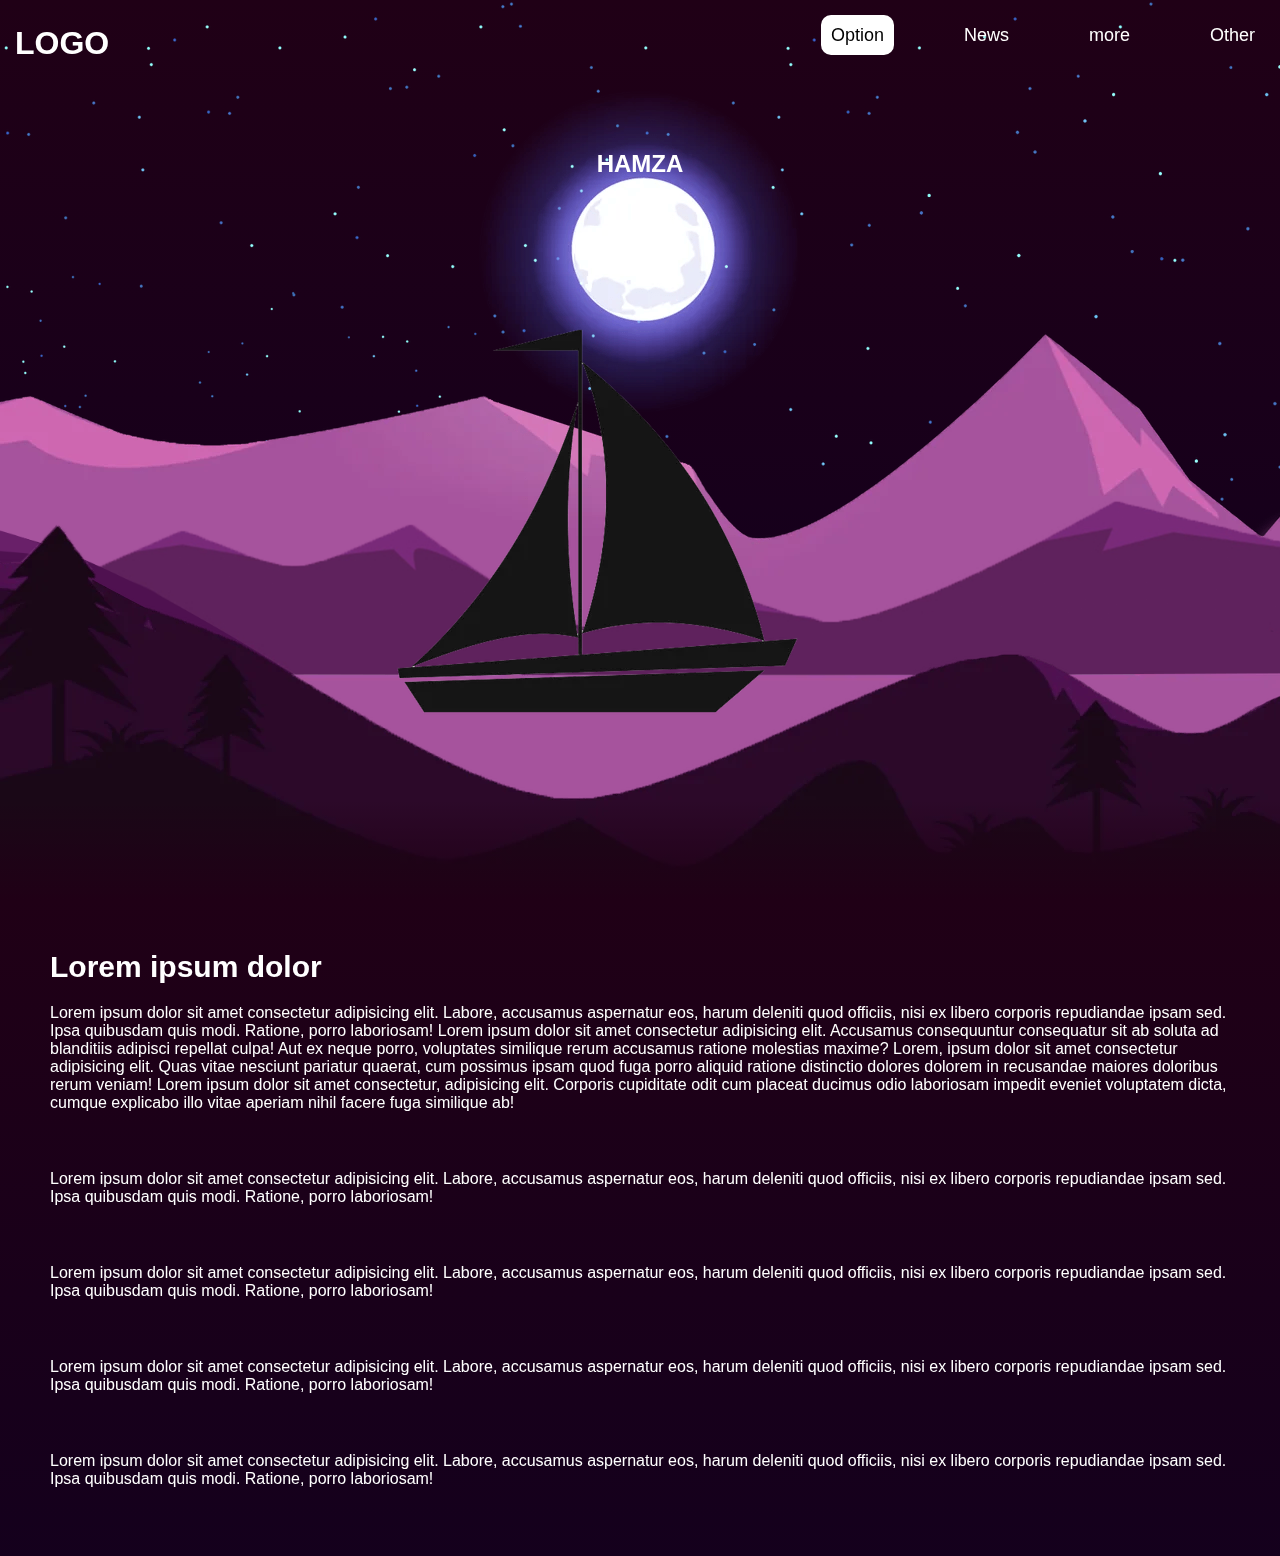
==== index.html @ c6083d92 "edit" ====
<!DOCTYPE html>
<html lang="en">
<head>
    <meta charset="UTF-8">
    <meta http-equiv="X-UA-Compatible" content="IE=edge">
    <meta name="viewport" content="width=device-width, initial-scale=1.0">
    <title>Document</title>
    <link rel="stylesheet" href="/index.css">
</head>
<body>
    
    <nav class="navbare">
        <a href="" class="logo"><h1 class="">LOGO</h1></a>
        <ul class="all-parametre">
            <li><a href="" class="active">Option</a></li>
            <li><a href="">News</a></li>
            <li><a href="">more</a></li>
            <li><a href="">Other</a></li>
        </ul>
    </nav>

    <section class="main">
        <img src="stars1.png" id="stars" alt="">
        <h2 class="nouvil">HAMZA</h2>
        <img src="moon2.png" id="moon" alt="">
        <img src="mountains3.png" id="mountains3" alt="">
        <img src="input-onlinepngtools.png" alt="" id="mountains2">
        <img src="river5.png" alt="" id="rivers">
        <img src="boat6.png" alt="" id="boat">
        <img src="mountains7.png" alt="" id="mountains2">
    </section>

    <div class="content">
        <h2>Lorem ipsum dolor </h2>
    <p>Lorem ipsum dolor sit amet consectetur adipisicing elit. Labore, accusamus aspernatur eos, harum deleniti quod officiis, nisi ex libero corporis repudiandae ipsam sed. Ipsa quibusdam quis modi. Ratione, porro laboriosam!
        Lorem ipsum dolor sit amet consectetur adipisicing elit. Accusamus consequuntur consequatur sit ab soluta ad blanditiis adipisci repellat culpa! Aut ex neque porro, voluptates similique rerum accusamus ratione molestias maxime?
        Lorem, ipsum dolor sit amet consectetur adipisicing elit. Quas vitae nesciunt pariatur quaerat, cum possimus ipsam quod fuga porro aliquid ratione distinctio dolores dolorem in recusandae maiores doloribus rerum veniam! Lorem ipsum dolor sit amet consectetur, adipisicing elit. Corporis cupiditate odit cum placeat ducimus odio laboriosam impedit eveniet voluptatem dicta, cumque explicabo illo vitae aperiam nihil facere fuga similique ab!
    </p><br>
    <p>Lorem ipsum dolor sit amet consectetur adipisicing elit. Labore, accusamus aspernatur eos, harum deleniti quod officiis, nisi ex libero corporis repudiandae ipsam sed. Ipsa quibusdam quis modi. Ratione, porro laboriosam!</p><br>
    <p>Lorem ipsum dolor sit amet consectetur adipisicing elit. Labore, accusamus aspernatur eos, harum deleniti quod officiis, nisi ex libero corporis repudiandae ipsam sed. Ipsa quibusdam quis modi. Ratione, porro laboriosam!</p><br>
    <p>Lorem ipsum dolor sit amet consectetur adipisicing elit. Labore, accusamus aspernatur eos, harum deleniti quod officiis, nisi ex libero corporis repudiandae ipsam sed. Ipsa quibusdam quis modi. Ratione, porro laboriosam!</p><br>

    <p>Lorem ipsum dolor sit amet consectetur adipisicing elit. Labore, accusamus aspernatur eos, harum deleniti quod officiis, nisi ex libero corporis repudiandae ipsam sed. Ipsa quibusdam quis modi. Ratione, porro laboriosam!</p><br>

    </div>
    <script src="/index.js"></script>
</body>
</html>
---- index.css ----
*{
    margin: 0;
    padding: 0;
    font-family: sans-serif;
    box-sizing: border-box;
    color: rgb(255, 255, 255);

}
html{
    scroll-behavior: smooth;


}
body{
    background:linear-gradient(#200016,#10001f);
    height: 100vh;
    overflow-x: hidden;
    
}
.logo {
    text-decoration: none;
}
.navbare{
    margin-top: 10px;
    display: flex;
    justify-content: space-between;
    position: fixed;
    width: 100%;
    padding: 15px;
    top:0;
    z-index: 100;

}
.all-parametre{
    display: flex;
    list-style: none;
}
.all-parametre li a{
    margin-left: 60px;
    padding: 10px;
    text-decoration: none;
    text-align: center;
    font-size: large;
    font-family: 'Lucida Sans', 'Lucida Sans Regular', 'Lucida Grande', 'Lucida Sans Unicode', Geneva, Verdana, sans-serif;
    transition: all 500ms ease;
    border-radius: 10px;    
}
.all-parametre a:hover ,.active{
    background-color: rgb(255, 255, 255);
    color: rgb(0, 0, 0);

}
/*____________
    Scroll animation 
    __________*/
.main{
    display: flex;
    justify-content: center;
    position: relative;
    align-items: center;
    height: 100vh;
    width: 100%;
    overflow: hidden;

}
.main img {
position: absolute;
width: 100%;
height: 100vh;
object-fit: cover;

}
#moon{
    margin-top: 0px;
    mix-blend-mode: screen;
    transform: translateY(60px);


}
.Lh{
    color: rgb(255, 255, 255);
    font-size: 20px;
    text-transform: uppercase;
    transform: translateY(-150px);
}
.content{
    color: #fff;
    padding: 30px;

}
.nouvil{
    position: absolute;
    top: 150px;
}
.content h2 {
    margin: 20px ;
    font-size: 30px;
}
.content p {
    margin: 20px;
}
.main::after{
    content: "";
    position: absolute;
    bottom: 0;
    height: 100px;
    width: 100%;
    background:linear-gradient(to top ,#200016,transparent) ;
}
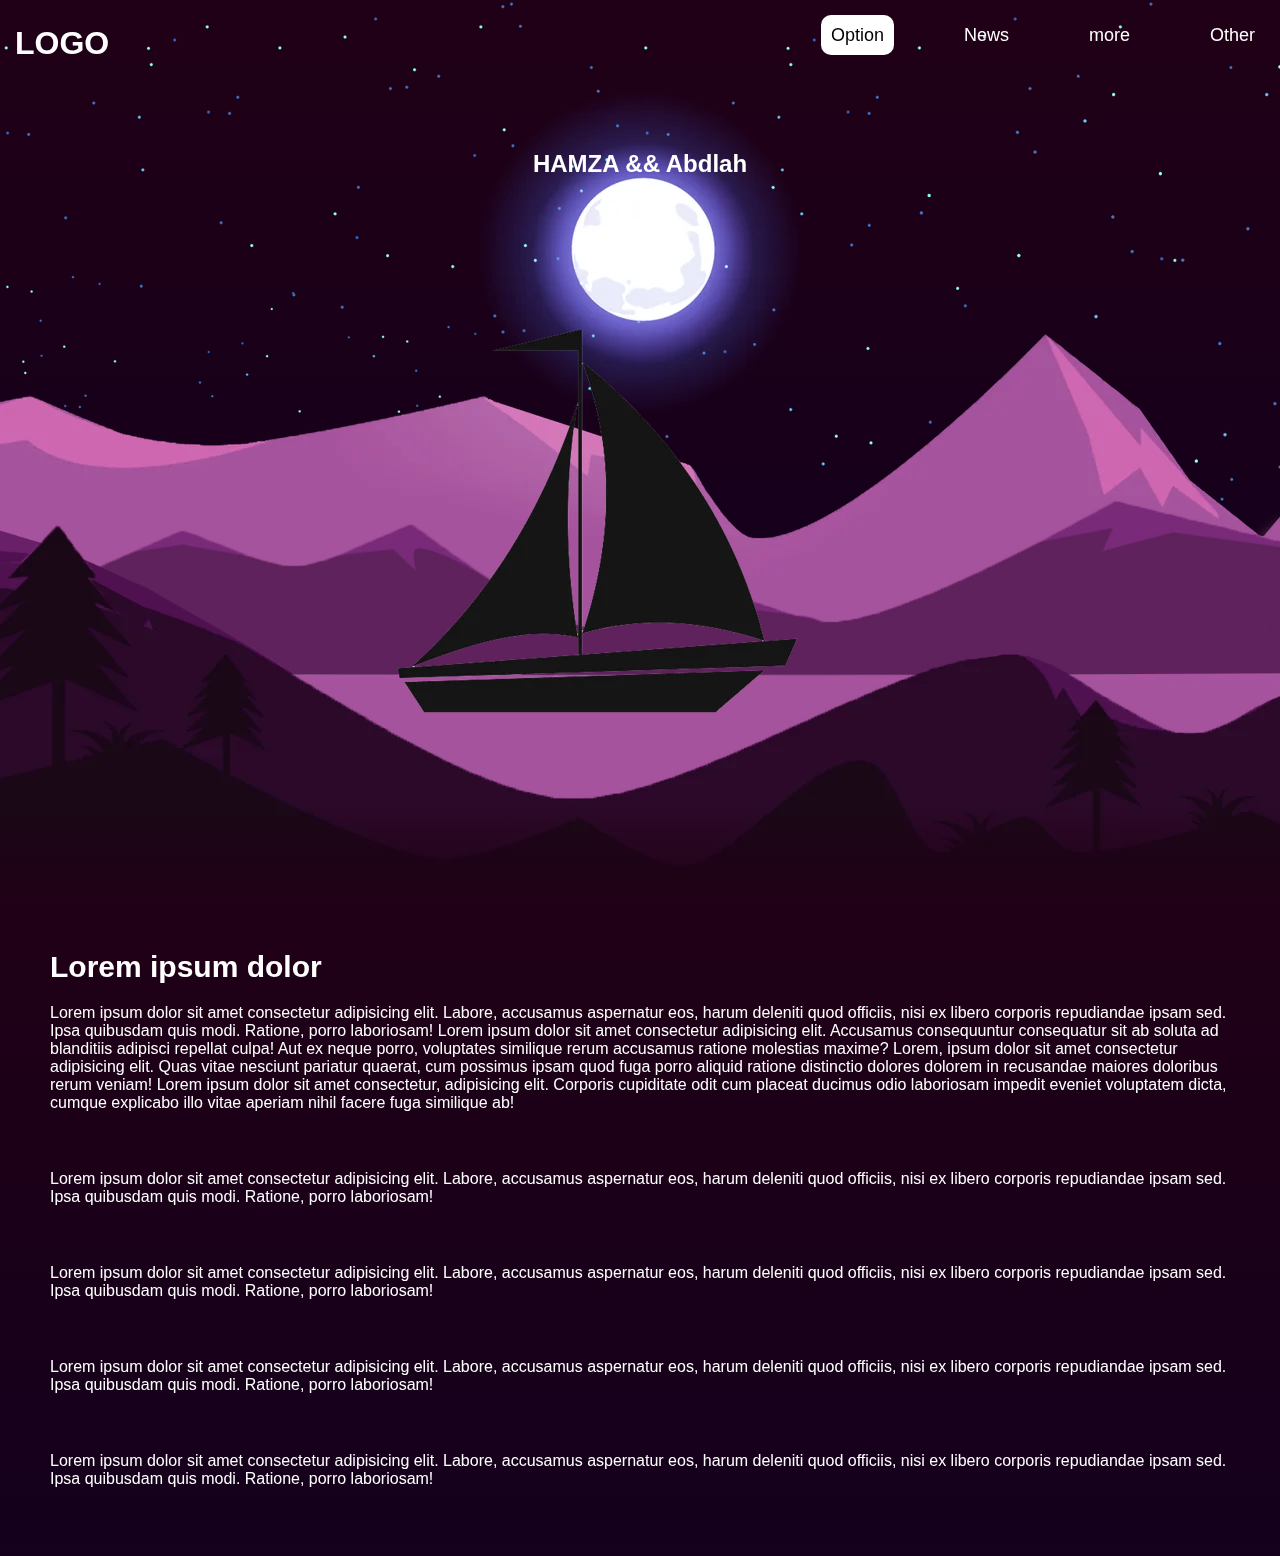
==== commit d356b73f: "hello firsst commit" ====
--- a/index.html
+++ b/index.html
@@ -5,7 +5,118 @@
     <meta http-equiv="X-UA-Compatible" content="IE=edge">
     <meta name="viewport" content="width=device-width, initial-scale=1.0">
     <title>Document</title>
-    <link rel="stylesheet" href="/index.css">
+    <link rel="stylesheet" href="index.css">
+    <style>
+        *{
+    margin: 0;
+    padding: 0;
+    font-family: sans-serif;
+    box-sizing: border-box;
+    color: rgb(255, 255, 255);
+
+}
+html{
+    scroll-behavior: smooth;
+
+
+}
+body{
+    background:linear-gradient(#200016,#10001f);
+    height: 100vh;
+    overflow-x: hidden;
+    
+}
+.logo {
+    text-decoration: none;
+}
+.navbare{
+    margin-top: 10px;
+    display: flex;
+    justify-content: space-between;
+    position: fixed;
+    width: 100%;
+    padding: 15px;
+    top:0;
+    z-index: 100;
+
+}
+.all-parametre{
+    display: flex;
+    list-style: none;
+}
+.all-parametre li a{
+    margin-left: 60px;
+    padding: 10px;
+    text-decoration: none;
+    text-align: center;
+    font-size: large;
+    font-family: 'Lucida Sans', 'Lucida Sans Regular', 'Lucida Grande', 'Lucida Sans Unicode', Geneva, Verdana, sans-serif;
+    transition: all 500ms ease;
+    border-radius: 10px;    
+}
+.all-parametre a:hover ,.active{
+    background-color: rgb(255, 255, 255);
+    color: rgb(0, 0, 0);
+
+}
+/*____________
+    Scroll animation 
+    __________*/
+.main{
+    display: flex;
+    justify-content: center;
+    position: relative;
+    align-items: center;
+    height: 100vh;
+    width: 100%;
+    overflow: hidden;
+
+}
+.main img {
+position: absolute;
+width: 100%;
+height: 100vh;
+object-fit: cover;
+
+}
+#moon{
+    margin-top: 0px;
+    mix-blend-mode: screen;
+    transform: translateY(60px);
+
+
+}
+.Lh{
+    color: rgb(255, 255, 255);
+    font-size: 20px;
+    text-transform: uppercase;
+    transform: translateY(-150px);
+}
+.content{
+    color: #fff;
+    padding: 30px;
+
+}
+.nouvil{
+    position: absolute;
+    top: 150px;
+}
+.content h2 {
+    margin: 20px ;
+    font-size: 30px;
+}
+.content p {
+    margin: 20px;
+}
+.main::after{
+    content: "";
+    position: absolute;
+    bottom: 0;
+    height: 100px;
+    width: 100%;
+    background:linear-gradient(to top ,#200016,transparent) ;
+}
+    </style>
 </head>
 <body>
     
@@ -21,7 +132,7 @@
 
     <section class="main">
         <img src="stars1.png" id="stars" alt="">
-        <h2 class="nouvil">HAMZA</h2>
+        <h2 class="nouvil">HAMZA && Abdlah </h2>
         <img src="moon2.png" id="moon" alt="">
         <img src="mountains3.png" id="mountains3" alt="">
         <img src="input-onlinepngtools.png" alt="" id="mountains2">
@@ -43,6 +154,43 @@
     <p>Lorem ipsum dolor sit amet consectetur adipisicing elit. Labore, accusamus aspernatur eos, harum deleniti quod officiis, nisi ex libero corporis repudiandae ipsam sed. Ipsa quibusdam quis modi. Ratione, porro laboriosam!</p><br>
 
     </div>
-    <script src="/index.js"></script>
+    <script src="index.js">
+
+let stars = document.getElementById(`stars`);
+let moon = document.getElementById(`moon`);
+let mountains3 = document.getElementById(`mountains3`);
+let mountains2 = document.getElementById(`mountains2`);
+let rivers = document.getElementById(`rivers`);
+let boat = document.getElementById(`boat`);
+let nouvil = document.querySelector(`.nouvil`);
+
+window.onscroll = function(){
+    let value = window.scrollY;
+    
+    stars.style.left=value+`px`
+    moon.style.top=value * 3 +`px`
+    mountains3.style.top = value * 1.5 +`px`
+    mountains2.style.top = value * 1.1 +`px`
+    rivers.style.top = value * 1.1 +`px`
+    boat.style.left = value * 3.2 +`px`
+    nouvil.style.fontSize = value + `px`;
+
+    if(scrollY >= 60){
+    nouvil.style.fontSize = 60 + `px`;
+    nouvil.style.position =`fixed`;
+
+    }
+    if(scrollY >= 435){
+        nouvil.style.display =  `none`;
+
+    }
+    else{
+        nouvil.style.display =  `block`;
+
+    }
+}
+
+
+    </script>
 </body>
 </html>